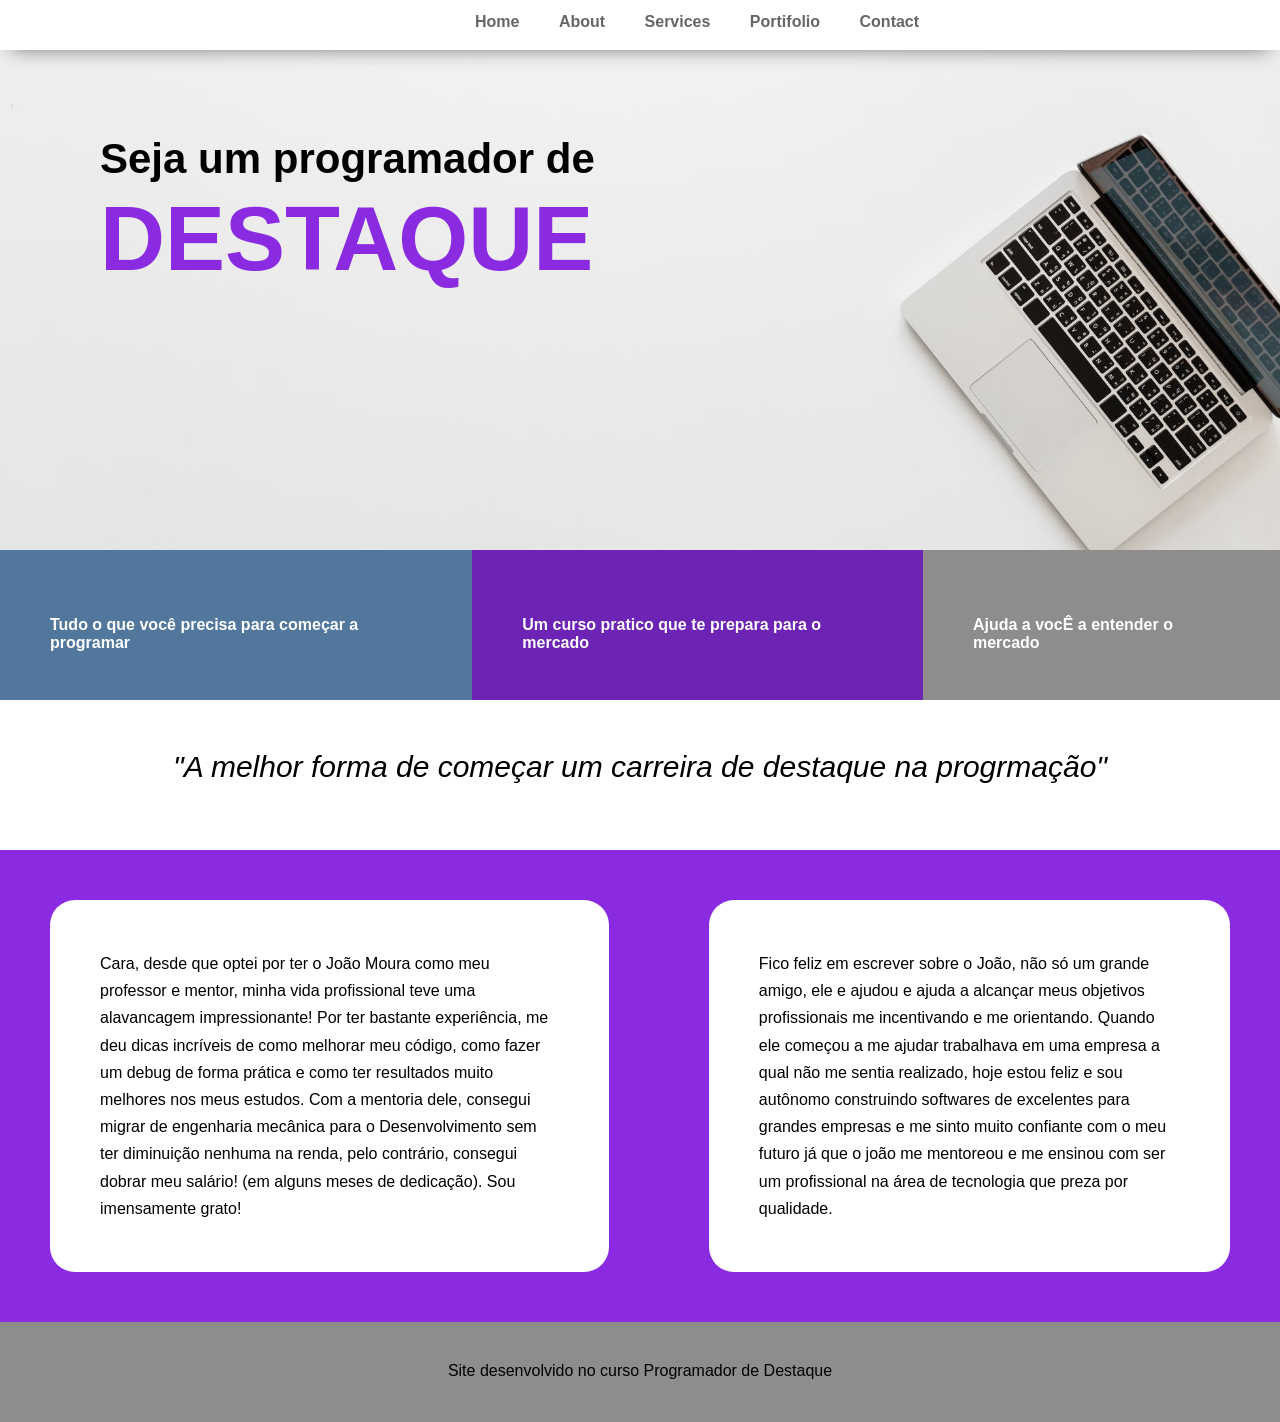
==== index.html @ 359dbec5 "Tirei da pasta" ====
<!DOCTYPE html>
<html lang="pt-br">
<head>
    <meta charset="UTF-8">
    <meta name="viewport" content="width=device-width, initial-scale=1.0">
    <meta http-equiv="X-UA-Compatible" content="ie=edge">
    <title>Programador de Destaque</title>
    <link rel="stylesheet" type="text/css" href="style.css">
    <!--<link rel="stylesheet" type="text/css" href="../Projeto-1/normalize.css">-->  
</head>
<body>
    <div id="grid-container">
     
            <section id="main-menu">
                <nav id="nav-menu">
                    <a href="#">Home</a>
                    <a href="#">About</a>
                    <a href="#">Services</a>
                    <a href="#">Portifolio</a>
                    <a href="#">Contact</a>
                </nav>
            </section>

        <section id="main-header"> 
            <div id="header-text">
                <h2>Seja um programador de</h2>
                <h1>Destaque</h1>
            </div>
        </section>
        <section id ="main-highlights">
            <div id="highlights-container">
                
                <div id="color-blue">
                    <p>Tudo o que você precisa para começar a programar</p>
                </div>

                <div id="color-violet">
                    <p>Um curso pratico que te prepara para o mercado</p>
                </div>

                <div id="color-gray">
                    <p>Ajuda a vocÊ a entender o mercado</p>
                </div>        
            </div>
        </section>
        <section id="main-text">
            <span id="highlights-text">
                "A melhor forma de começar um carreira de destaque na progrmação"
            </span>
        </section>
        <section id="main-testimonials">
            <div id="testimonials">
                <div class="testimonial">
                    Cara, desde que optei por ter o João Moura como meu professor e mentor, minha vida profissional teve uma alavancagem impressionante! Por ter bastante experiência, me deu dicas incríveis de como melhorar meu código, como fazer um debug de forma prática e como ter resultados muito melhores nos meus estudos. Com a mentoria dele, consegui migrar de engenharia mecânica para o Desenvolvimento sem ter diminuição nenhuma na renda, pelo contrário, consegui dobrar meu salário! (em alguns meses de dedicação). Sou imensamente grato!
                </div>
                <div class="testimonial">
                    Fico feliz em escrever sobre o João, não só um grande amigo, ele e ajudou e ajuda a alcançar meus objetivos profissionais me incentivando e me orientando. Quando ele começou a me ajudar trabalhava em uma empresa a qual não me sentia realizado, hoje estou feliz e sou autônomo construindo softwares de excelentes para grandes empresas e me sinto muito confiante com o meu futuro já que o joão me mentoreou e me ensinou com ser um profissional na área de tecnologia que preza por qualidade.
                </div>
            </div>
        </section>
        <section id="main-footer">
            <footer>
                    Site desenvolvido no curso Programador de Destaque
            </footer>
        </section>
    <div>
        
</html>
---- style.css ----
body {
    font-family: Arial;
    margin: 0;
  }
  
  h1 {
    color: blueviolet;
    font-size: 90px; 
    text-transform: uppercase;
    margin-top: -30px;
    font-weight: bold;
  }
  
  h2 {
    font-size: 42px;
    font-weight: bold;
  }
  
  #grid-container {
    display: grid;
    grid-template-columns: auto;
    grid-template-rows: 50px 500px 150px 150px auto 100px;
    grid-template-areas: 
      "menu"
      "header"
      "highlights"
      "text"
      "testimonials"
      "footer"
    ;
  }
  
  #testimonials{
    display: flex;
  }

  @keyframes testmonial{
    from{
      box-shadow: inset 0 0 20px #333;

    }to{
      box-shadow: none;
    }
  }
  @keyframes testimonial-hover{
    to{
      box-shadow: inset 0 0 20px #333;
    }
  }
  .testimonial:hover{
    animation-name: testimonial-hover;
    animation-duration: 0.5s;
    animation-fill-mode: forwards;
  }

  .testimonial {
    background-color: #fff;
    border-radius: 25px;
    padding: 50px;
    margin: 50px;
    width: auto;
    line-height: 1.7;
    animation-name: testimonial;
    animation-duration: 0.5s;
  }
  
  #main-testimonials{
    grid-area: testimonials;
    background-color: blueviolet;
  }
  
  #main-text {
    grid-area: text;
    text-align: center;
    padding-top: 50px;
  }
  
  #main-text span{
    font-size: 30px;
    font-style: italic;
  }
  
  #main-highlights{
    grid-area: highlights;
  }
  
  #main-menu{
    grid-area: menu;
    box-shadow: 0px 10px 20px -12px #666; /*SOMBRA cima, esquerda, esfumaçada, distancia do esfumaçado,  cor da sombra*/
    position: relative;
    padding: 13px 5px 10px 5px;
 
  }
  #nav-menu a:hover{
    color: blueviolet;
    border-bottom: 3px solid blueviolet;
    padding-bottom: 15px;
  }

  #nav-menu {
    width: 800px;
    float: right;
  }
  
  #nav-menu a {
    margin-right: 35px;
    font-weight: bold;
    color: #666;
    text-decoration: none;
  }
  
  #main-header{
    grid-area: header;
    background-image: url(../Projeto-1/Imagem_header.jpeg);
    background-size: cover;
    background-repeat: no-repeat;
    background-position: center center;
    height: 500px;
  }
  
  #header-text{
    position: absolute;
    top: 100px;
    left: 100px;
  }
  
  #highlights-container {
    display: flex; /*Declara que é um flexbox*/
    justify-content: center; /*Alinha conteúdo no centro*/
  }
  @keyframes highlight-hover{
    to{
      background-color: #666;
    }
  }
  
  #highlights-container div:hover{
    animation-name: highlight-hover;
    animation-duration: 0.5s;
    animation-fill-mode: forwards;
  }
  #highlights-container div {
    padding: 50px;
    flex-grow: 1; /*Define o quanto o conteúdo deve crescer*/
    color: #fff;
    font-weight: bold;
    height: 50px;
  }
  
  #color-blue {
    background-color: #52779c;  
  }
  
  #color-violet {
    background-color: rgb(109, 35, 179);  
  }
  
  #color-gray {
    background-color: #8f8c8c;  
  }
  #main-footer{
    grid-area: footer;
    text-align: center;
    padding-top: 40px;
    background-color: #8f8c8c;
    
  
}

@media (max-width: 1000px){ /*Todo dispositivo que a tela for menor que 1000px*/
  #main-header{
    height: 200px;
  }
  #main-text {
    text-align: center;
    padding: 50px 10px 50px 10px;
}

  h1{
    font-size: 55px;
  }

  h2{
    font-size: 25px;
  }
  #testimonials{
    flex-direction: column;
  }
  .testimonial{
    padding: 30px;
    margin: 25px;
  }

  #header-text{
    top: 0;
    left: 0;
    text-align: center;
    width: 100%;
  }

  #highlights-container{
    flex-direction: column;
  }
  #highlights-container div {
    padding:1px 10px 1px 10px;
    height: auto;
}

  #grid-container {
    display: grid;
    grid-template-columns: auto;
    grid-template-rows: 0px 200px auto auto auto 100px;
    grid-template-areas: 
      "menu"
      "header"
      "highlights"
      "text"
      "testimonials"
      "footer"
    ;
  }
  
  #nav-menu{
    display: none;
  }
  #main-text span{
    font-size: 22px;
  }
}
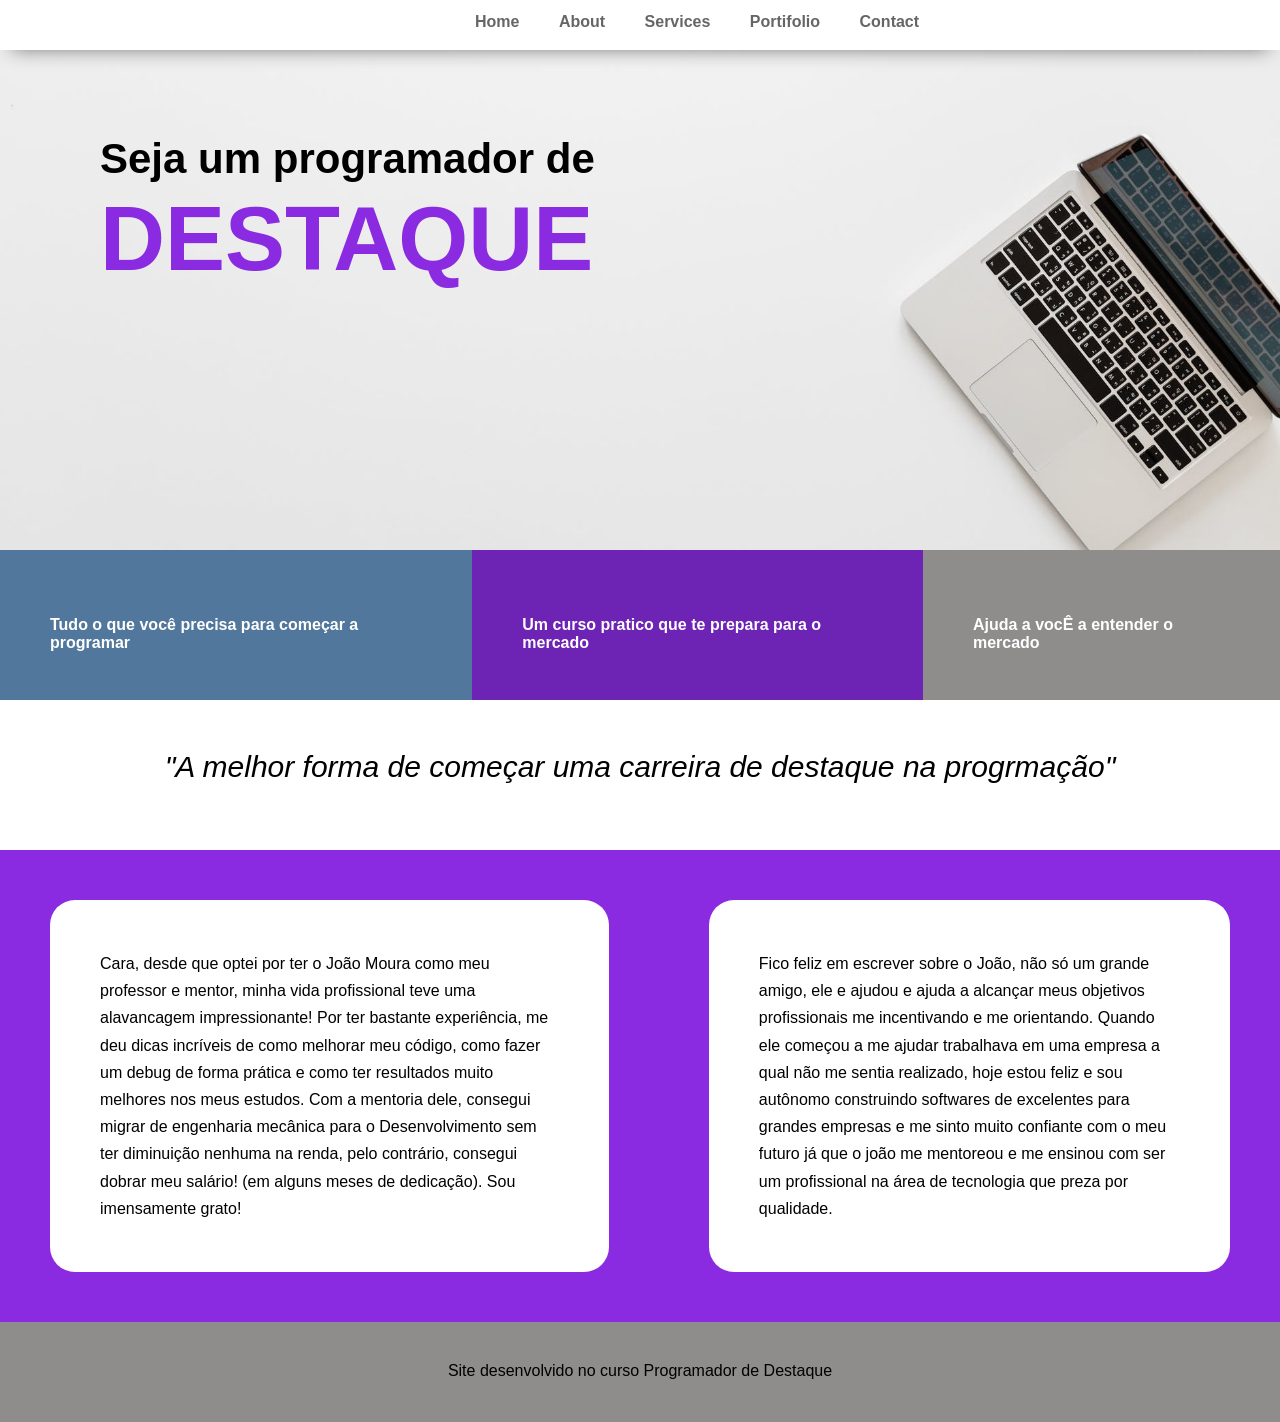
==== commit 90f8f3cc: "Corrigindo ortografia" ====
--- a/index.html
+++ b/index.html
@@ -45,7 +45,7 @@
         </section>
         <section id="main-text">
             <span id="highlights-text">
-                "A melhor forma de começar um carreira de destaque na progrmação"
+                "A melhor forma de começar uma carreira de destaque na progrmação"
             </span>
         </section>
         <section id="main-testimonials">
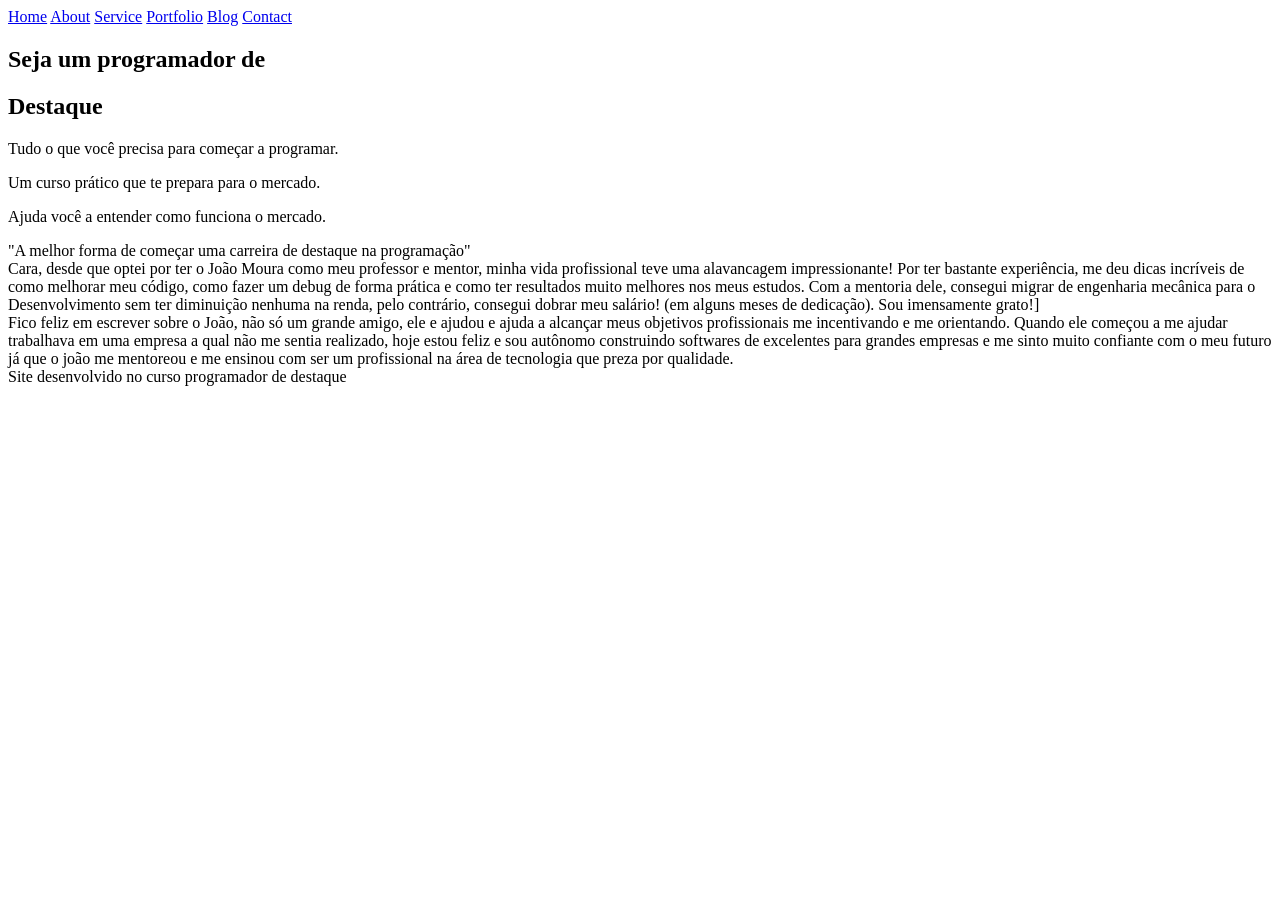
==== commit a320bc98: "Correção do posicionamento da imagem de fundo" ====
--- a/index.html
+++ b/index.html
@@ -1,68 +1,62 @@
 <!DOCTYPE html>
 <html lang="pt-br">
 <head>
+    <meta name="viewport" content="width=device-width, initial-scale=1.0">
     <meta charset="UTF-8">
-    <meta name="viewport" content="width=device-width, initial-scale=1.0">
-    <meta http-equiv="X-UA-Compatible" content="ie=edge">
-    <title>Programador de Destaque</title>
-    <link rel="stylesheet" type="text/css" href="style.css">
-    <!--<link rel="stylesheet" type="text/css" href="../Projeto-1/normalize.css">-->  
+    <title>Document</title>
+    <link rel="stylesheet" type="text/css" href="/Programador de destaque/site/style.css">
 </head>
 <body>
-    <div id="grid-container">
-     
-            <section id="main-menu">
-                <nav id="nav-menu">
-                    <a href="#">Home</a>
-                    <a href="#">About</a>
-                    <a href="#">Services</a>
-                    <a href="#">Portifolio</a>
-                    <a href="#">Contact</a>
-                </nav>
-            </section>
+    <div id="grid-container"> <!--GRID-->
+        <section id="main-menu">
+            <nav id="nav-menu">
+                <a href="#">Home</a>
+                <a href="#">About</a>
+                <a href="#">Service</a>
+                <a href="#">Portfolio</a>
+                <a href="#">Blog</a>
+                <a href="#">Contact</a>
+            </nav>
 
-        <section id="main-header"> 
+        </section>
+        <section id="main-header">
             <div id="header-text">
                 <h2>Seja um programador de</h2>
                 <h1>Destaque</h1>
             </div>
         </section>
-        <section id ="main-highlights">
-            <div id="highlights-container">
-                
-                <div id="color-blue">
-                    <p>Tudo o que você precisa para começar a programar</p>
+        <section id="main-destaques">
+            <div id="destaques-container"> <!--FLEX BOX-->
+                <div id="color-blue" >
+                    <p>Tudo o que você precisa  para começar a programar.</p>
                 </div>
-
                 <div id="color-violet">
-                    <p>Um curso pratico que te prepara para o mercado</p>
+                    <p>Um curso prático que te prepara para o mercado.</p>
                 </div>
-
                 <div id="color-gray">
-                    <p>Ajuda a vocÊ a entender o mercado</p>
-                </div>        
+                    <p>Ajuda você a entender como funciona o mercado.</p>
+                </div>
             </div>
         </section>
         <section id="main-text">
-            <span id="highlights-text">
-                "A melhor forma de começar uma carreira de destaque na progrmação"
+            <span id="texto-destaque">
+                "A melhor forma de começar uma carreira de destaque na programação"
             </span>
         </section>
-        <section id="main-testimonials">
-            <div id="testimonials">
-                <div class="testimonial">
-                    Cara, desde que optei por ter o João Moura como meu professor e mentor, minha vida profissional teve uma alavancagem impressionante! Por ter bastante experiência, me deu dicas incríveis de como melhorar meu código, como fazer um debug de forma prática e como ter resultados muito melhores nos meus estudos. Com a mentoria dele, consegui migrar de engenharia mecânica para o Desenvolvimento sem ter diminuição nenhuma na renda, pelo contrário, consegui dobrar meu salário! (em alguns meses de dedicação). Sou imensamente grato!
+        <section id="main-testemunhas">
+            <div id="testemunhas"> <!--FLEX BOX-->
+                <div class="testemunha">
+                    Cara, desde que optei por ter o João Moura como meu professor e mentor, minha vida profissional teve uma alavancagem impressionante! Por ter bastante experiência, me deu dicas incríveis de como melhorar meu código, como fazer um debug de forma prática e como ter resultados muito melhores nos meus estudos. Com a mentoria dele, consegui migrar de engenharia mecânica para o Desenvolvimento sem ter diminuição nenhuma na renda, pelo contrário, consegui dobrar meu salário! (em alguns meses de dedicação). Sou imensamente grato!]
                 </div>
-                <div class="testimonial">
+                <div class="testemunha">
                     Fico feliz em escrever sobre o João, não só um grande amigo, ele e ajudou e ajuda a alcançar meus objetivos profissionais me incentivando e me orientando. Quando ele começou a me ajudar trabalhava em uma empresa a qual não me sentia realizado, hoje estou feliz e sou autônomo construindo softwares de excelentes para grandes empresas e me sinto muito confiante com o meu futuro já que o joão me mentoreou e me ensinou com ser um profissional na área de tecnologia que preza por qualidade.
                 </div>
             </div>
         </section>
         <section id="main-footer">
-            <footer>
-                    Site desenvolvido no curso Programador de Destaque
-            </footer>
+            Site desenvolvido no curso programador de destaque
         </section>
-    <div>
-        
+    </div>
+    
+</body>
 </html>
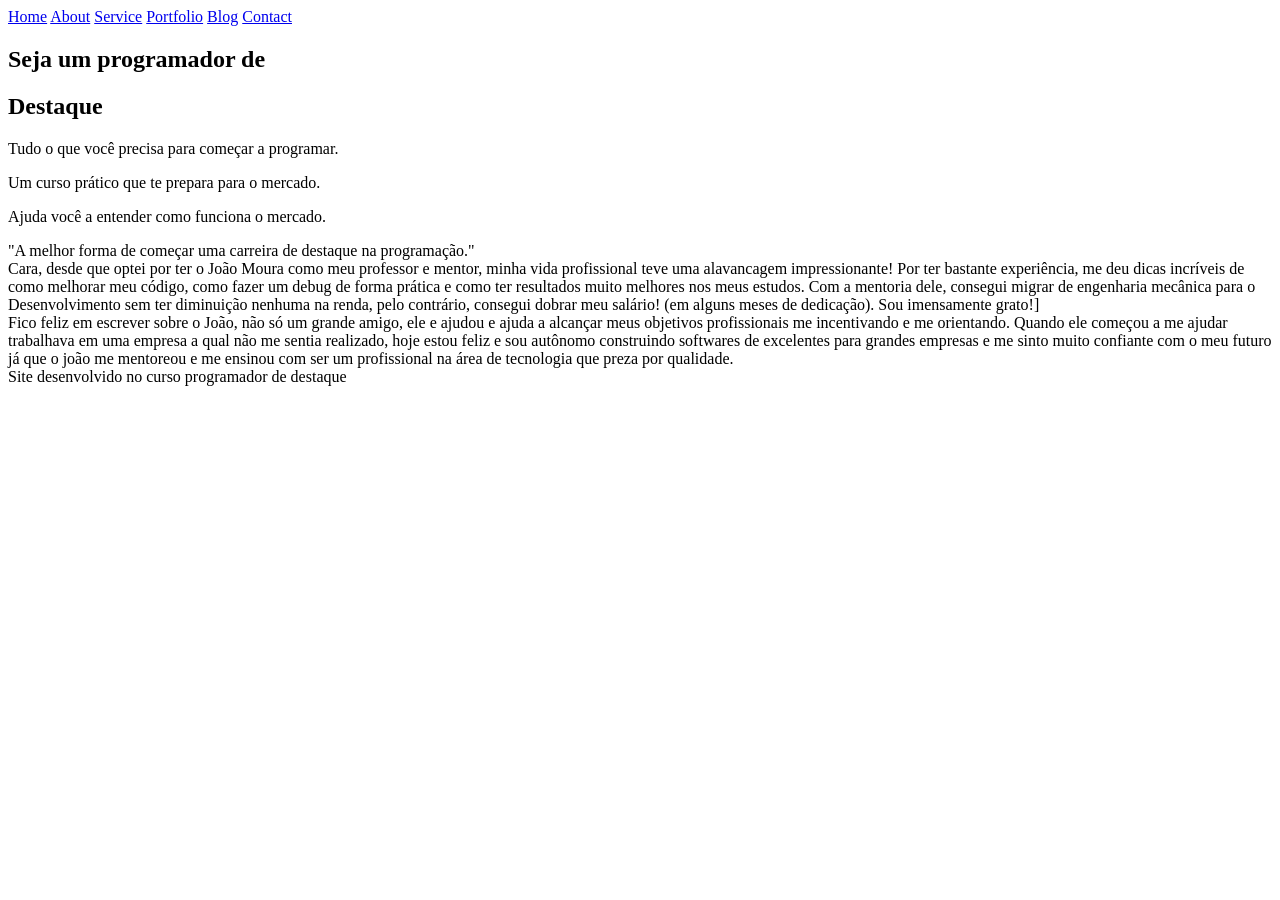
==== commit 14e4f9bf: "Testando SSH" ====
--- a/index.html
+++ b/index.html
@@ -40,7 +40,7 @@
         </section>
         <section id="main-text">
             <span id="texto-destaque">
-                "A melhor forma de começar uma carreira de destaque na programação"
+                "A melhor forma de começar uma carreira de destaque na programação."
             </span>
         </section>
         <section id="main-testemunhas">
